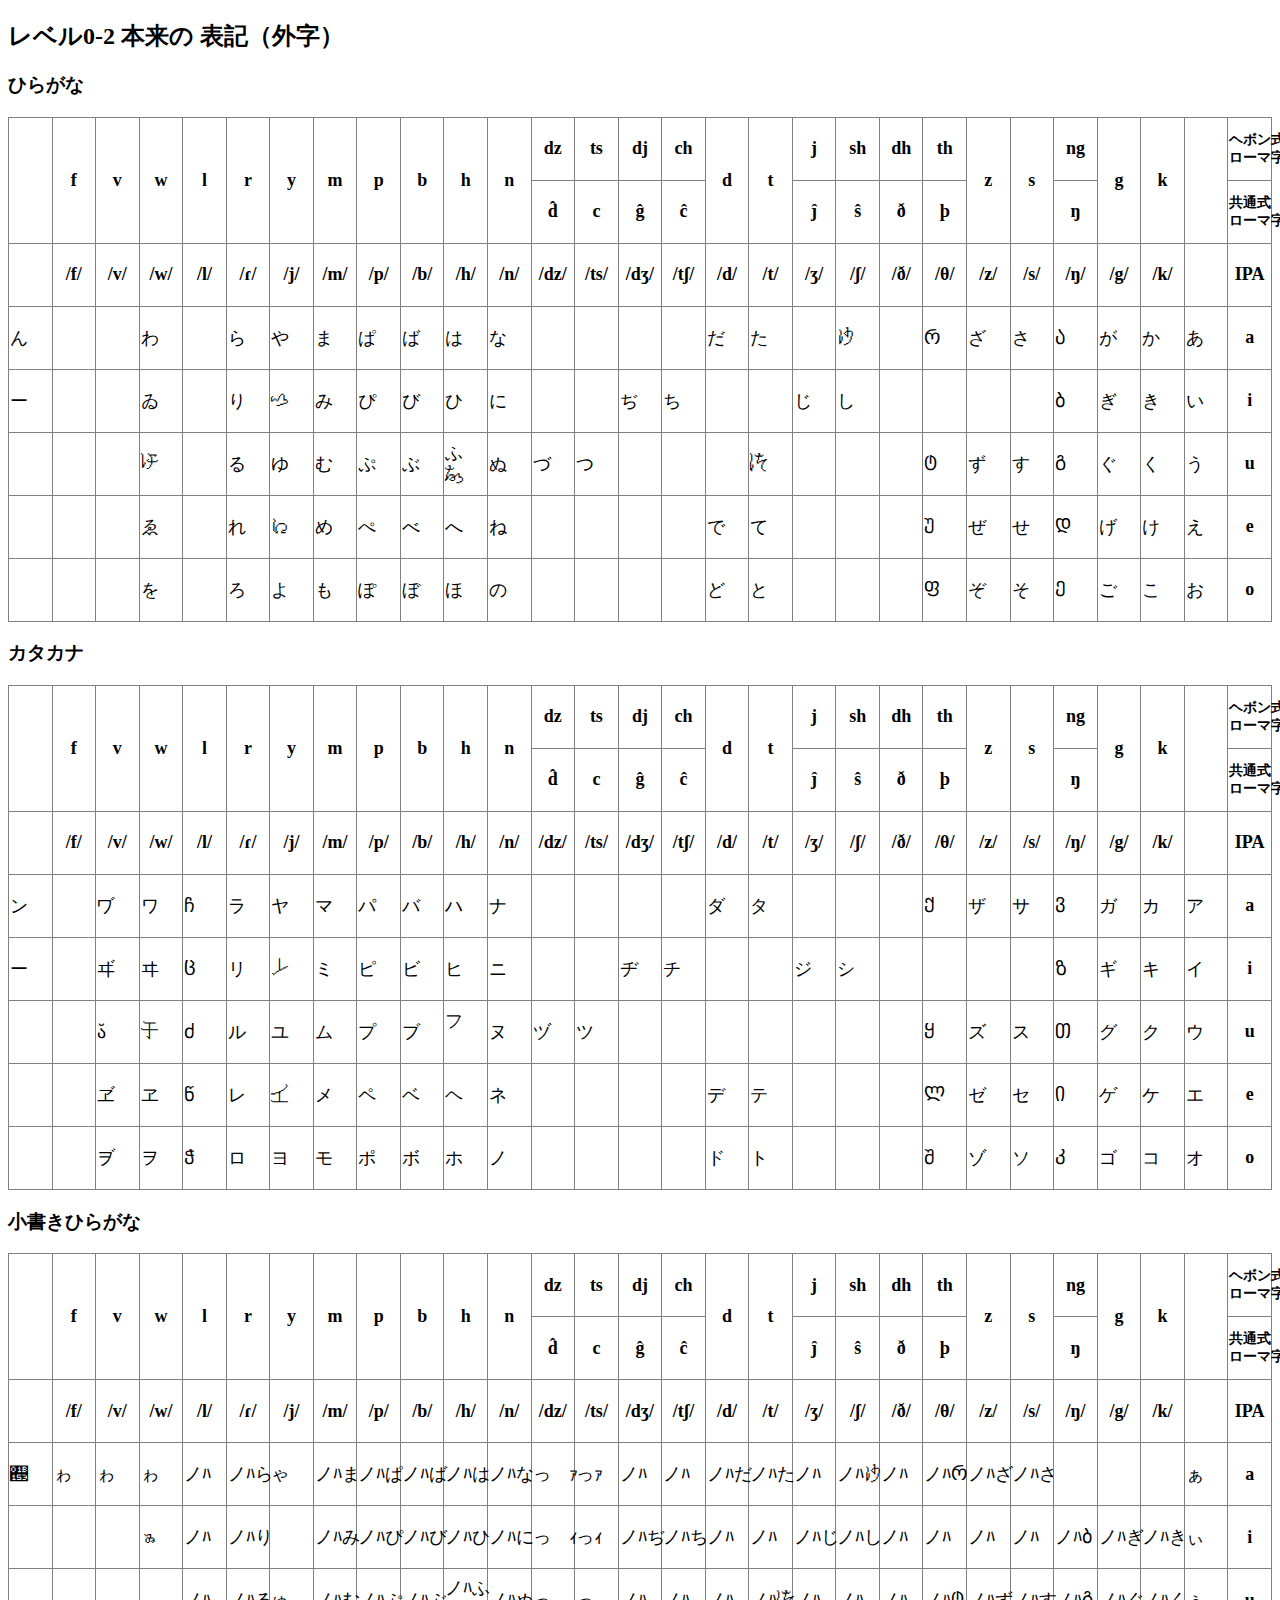
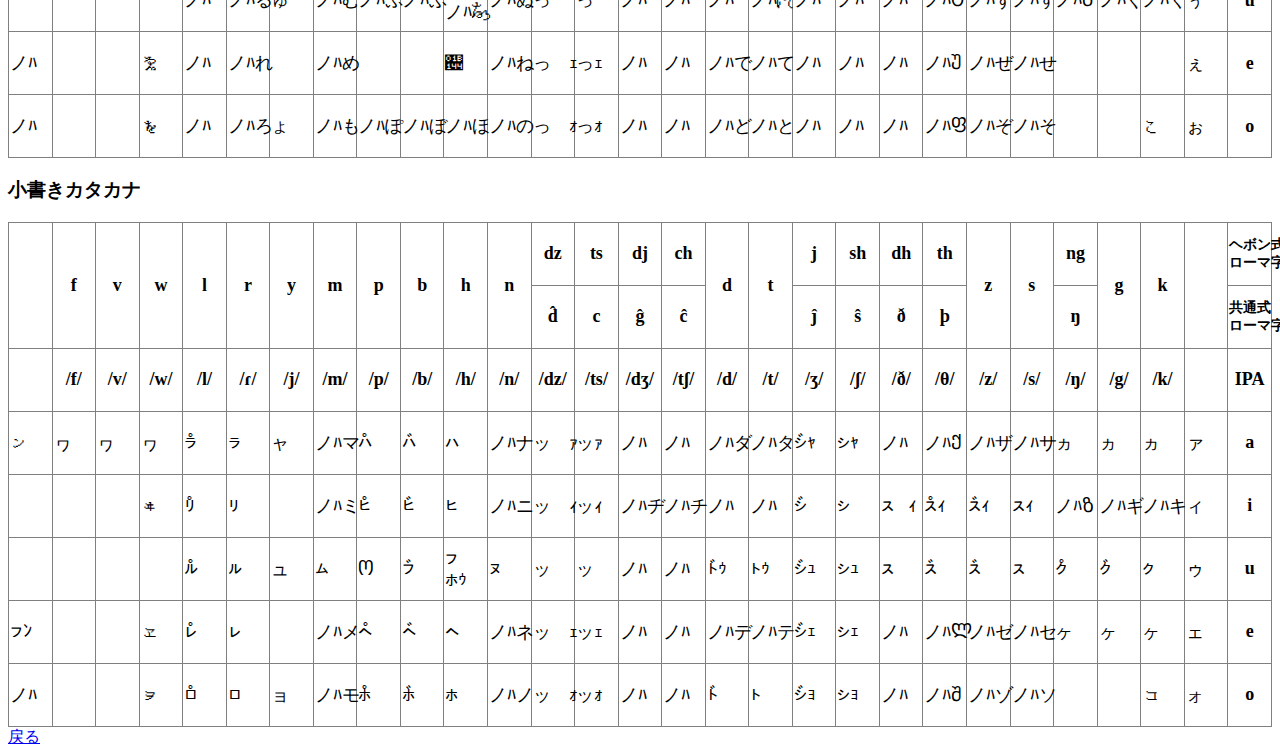
==== level0-2.html @ e86a6b60 "Update" ====
<!DOCTYPE html>
<html lang="ja">
<head>
	<meta charset="UTF-8">
	<title>仮名代用表記 レベル0-2 本来の 表記（外字）</title>
	<link rel="stylesheet" href="KanaSubstitute.css">
</head>
<body>
	<h2>レベル0-2 本来の 表記（外字）</h2>
	<h3>ひらがな</h3>
	<table border="1">
		<tr><th rowspan="2"></th><th rowspan="2">f</th><th rowspan="2">v</th><th rowspan="2">w</th><th rowspan="2">l</th><th rowspan="2">r</th><th rowspan="2">y</th><th rowspan="2">m</th><th rowspan="2">p</th><th rowspan="2">b</th><th rowspan="2">h</th><th rowspan="2">n</th rowspan="2"><th>dz</th><th>ts</th><th>dj</th><th>ch</th><th rowspan="2">d</th><th rowspan="2">t</th><th>j</th><th>sh</th><th>dh</th><th>th</th><th rowspan="2">z</th><th rowspan="2">s</th><th>ng</th><th rowspan="2">g</th><th rowspan="2">k</th><th rowspan="2"></th><th class="romaji">ヘボン式<br>ローマ字</th></tr>
		<tr><th>d̂</th><th>c</th><th>ĝ</th><th>ĉ</th><th>ĵ</th><th>ŝ</th><th>ð</th><th>þ</th><th>ŋ</th><th class="romaji">共通式<br>ローマ字</th></tr>
		<tr><th></th><th>/f/</th><th>/v/</th><th>/w/</th><th>/l/</th><th>/ɾ/</th><th>/j/</th><th>/m/</th><th>/p/</th><th>/b/</th><th>/h/</th><th>/n/</th><th>/dz/</th><th>/ts/</th><th>/dʒ/</th><th>/tʃ/</th><th>/d/</th><th>/t/</th><th>/ʒ/</th><th>/ʃ/</th><th>/ð/</th><th>/θ/</th><th>/z/</th><th>/s/</th><th>/ŋ/</th><th>/g/</th><th>/k/</th><th></th><th>IPA</th></tr>
		<tr><td>ん</td><td></td><td></td><td>わ</td><td></td><td>ら</td><td>や</td><td>ま</td><td>ぱ</td><td>ば</td><td>は</td><td>な</td><td></td><td></td><td></td><td></td><td>だ</td><td>た</td><td></td><td>𛁃</td><td></td><td></td><td>ざ</td><td>さ</td><td></td><td>が</td><td>か</td><td>あ</td><th>a</th></tr>
		<tr><td>ー</td><td></td><td></td><td>ゐ</td><td></td><td>り</td><td>𛀆</td><td>み</td><td>ぴ</td><td>び</td><td>ひ</td><td>に</td><td></td><td></td><td>ぢ</td><td>ち</td><td></td><td></td><td>じ</td><td>し</td><td></td><td></td><td></td><td></td><td></td><td>ぎ</td><td>き</td><td>い</td><th>i</th></tr>
		<tr><td></td><td></td><td></td><td>𛄟</td><td></td><td>る</td><td>ゆ</td><td>む</td><td>ぷ</td><td>ぶ</td><td>ふ<br>𛀹</td><td>ぬ</td><td>づ</td><td>つ</td><td></td><td></td><td></td><td>𛁭</td><td></td><td></td><td></td><td></td><td>ず</td><td>す</td><td></td><td>ぐ</td><td>く</td><td>う</td><th>u</th></tr>
		<tr><td></td><td></td><td></td><td>ゑ</td><td></td><td>れ</td><td>𛀁</td><td>め</td><td>ぺ</td><td>べ</td><td>へ</td><td>ね</td><td></td><td></td><td></td><td></td><td>で</td><td>て</td><td></td><td></td><td></td><td></td><td>ぜ</td><td>せ</td><td></td><td>げ</td><td>け</td><td>え</td><th>e</th></tr>
		<tr><td></td><td></td><td></td><td>を</td><td></td><td>ろ</td><td>よ</td><td>も</td><td>ぽ</td><td>ぼ</td><td>ほ</td><td>の</td><td></td><td></td><td></td><td></td><td>ど</td><td>と</td><td></td><td></td><td></td><td></td><td>ぞ</td><td>そ</td><td></td><td>ご</td><td>こ</td><td>お</td><th>o</th></tr>
	</table>
	<h3>カタカナ</h3>
	<table border="1">
		<tr><th rowspan="2"></th><th rowspan="2">f</th><th rowspan="2">v</th><th rowspan="2">w</th><th rowspan="2">l</th><th rowspan="2">r</th><th rowspan="2">y</th><th rowspan="2">m</th><th rowspan="2">p</th><th rowspan="2">b</th><th rowspan="2">h</th><th rowspan="2">n</th rowspan="2"><th>dz</th><th>ts</th><th>dj</th><th>ch</th><th rowspan="2">d</th><th rowspan="2">t</th><th>j</th><th>sh</th><th>dh</th><th>th</th><th rowspan="2">z</th><th rowspan="2">s</th><th>ng</th><th rowspan="2">g</th><th rowspan="2">k</th><th rowspan="2"></th><th class="romaji">ヘボン式<br>ローマ字</th></tr>
		<tr><th>d̂</th><th>c</th><th>ĝ</th><th>ĉ</th><th>ĵ</th><th>ŝ</th><th>ð</th><th>þ</th><th>ŋ</th><th class="romaji">共通式<br>ローマ字</th></tr>
		<tr><th></th><th>/f/</th><th>/v/</th><th>/w/</th><th>/l/</th><th>/ɾ/</th><th>/j/</th><th>/m/</th><th>/p/</th><th>/b/</th><th>/h/</th><th>/n/</th><th>/dz/</th><th>/ts/</th><th>/dʒ/</th><th>/tʃ/</th><th>/d/</th><th>/t/</th><th>/ʒ/</th><th>/ʃ/</th><th>/ð/</th><th>/θ/</th><th>/z/</th><th>/s/</th><th>/ŋ/</th><th>/g/</th><th>/k/</th><th></th><th>IPA</th></tr>
		<tr><td>ン</td><td></td><td>ヷ</td><td>ワ</td><td></td><td>ラ</td><td>ヤ</td><td>マ</td><td>パ</td><td>バ</td><td>ハ</td><td>ナ</td><td></td><td></td><td></td><td></td><td>ダ</td><td>タ</td><td></td><td></td><td></td><td></td><td>ザ</td><td>サ</td><td></td><td>ガ</td><td>カ</td><td>ア</td><th>a</th></tr>
		<tr><td>ー</td><td></td><td>ヸ</td><td>ヰ</td><td></td><td>リ</td><td>𛄠</td><td>ミ</td><td>ピ</td><td>ビ</td><td>ヒ</td><td>ニ</td><td></td><td></td><td>ヂ</td><td>チ</td><td></td><td></td><td>ジ</td><td>シ</td><td></td><td></td><td></td><td></td><td></td><td>ギ</td><td>キ</td><td>イ</td><th>i</th></tr>
		<tr><td></td><td></td><td></td><td>𛄢</td><td></td><td>ル</td><td>ユ</td><td>ム</td><td>プ</td><td>ブ</td><td>フ<br></td><td>ヌ</td><td>ヅ</td><td>ツ</td><td></td><td></td><td></td><td></td><td></td><td></td><td></td><td></td><td>ズ</td><td>ス</td><td></td><td>グ</td><td>ク</td><td>ウ</td><th>u</th></tr>
		<tr><td></td><td></td><td>ヹ</td><td>ヱ</td><td></td><td>レ</td><td>𛄡</td><td>メ</td><td>ペ</td><td>ベ</td><td>ヘ</td><td>ネ</td><td></td><td></td><td></td><td></td><td>デ</td><td>テ</td><td></td><td></td><td></td><td></td><td>ゼ</td><td>セ</td><td></td><td>ゲ</td><td>ケ</td><td>エ</td><th>e</th></tr>
		<tr><td></td><td></td><td>ヺ</td><td>ヲ</td><td></td><td>ロ</td><td>ヨ</td><td>モ</td><td>ポ</td><td>ボ</td><td>ホ</td><td>ノ</td><td></td><td></td><td></td><td></td><td>ド</td><td>ト</td><td></td><td></td><td></td><td></td><td>ゾ</td><td>ソ</td><td></td><td>ゴ</td><td>コ</td><td>オ</td><th>o</th></tr>
	</table>
	<h3>小書きひらがな</h3>
	<table border="1">
		<tr><th rowspan="2"></th><th rowspan="2">f</th><th rowspan="2">v</th><th rowspan="2">w</th><th rowspan="2">l</th><th rowspan="2">r</th><th rowspan="2">y</th><th rowspan="2">m</th><th rowspan="2">p</th><th rowspan="2">b</th><th rowspan="2">h</th><th rowspan="2">n</th rowspan="2"><th>dz</th><th>ts</th><th>dj</th><th>ch</th><th rowspan="2">d</th><th rowspan="2">t</th><th>j</th><th>sh</th><th>dh</th><th>th</th><th rowspan="2">z</th><th rowspan="2">s</th><th>ng</th><th rowspan="2">g</th><th rowspan="2">k</th><th rowspan="2"></th><th class="romaji">ヘボン式<br>ローマ字</th></tr>
		<tr><th>d̂</th><th>c</th><th>ĝ</th><th>ĉ</th><th>ĵ</th><th>ŝ</th><th>ð</th><th>þ</th><th>ŋ</th><th class="romaji">共通式<br>ローマ字</th></tr>
		<tr><th></th><th>/f/</th><th>/v/</th><th>/w/</th><th>/l/</th><th>/ɾ/</th><th>/j/</th><th>/m/</th><th>/p/</th><th>/b/</th><th>/h/</th><th>/n/</th><th>/dz/</th><th>/ts/</th><th>/dʒ/</th><th>/tʃ/</th><th>/d/</th><th>/t/</th><th>/ʒ/</th><th>/ʃ/</th><th>/ð/</th><th>/θ/</th><th>/z/</th><th>/s/</th><th>/ŋ/</th><th>/g/</th><th>/k/</th><th></th><th>IPA</th></tr>
		<tr><td>𛅓</td><td>ゎ゚</td><td>ゎ゙</td><td>ゎ</td><td>ノﾊ</td><td>ノﾊら</td><td>ゃ</td><td>ノﾊま</td><td>ノﾊぱ</td><td>ノﾊば</td><td>ノﾊは</td><td>ノﾊな</td><td>っ゙ｧ</td><td>っｧ</td><td>ノﾊ</td><td>ノﾊ</td><td>ノﾊだ</td><td>ノﾊた</td><td>ノﾊ</td><td>ノﾊ𛁃</td><td>ノﾊ</td><td>ノﾊ</td><td>ノﾊざ</td><td>ノﾊさ</td><td>ゕ゚</td><td>ゕ゙</td><td>ゕ</td><td>ぁ</td><th>a</th></tr>
		<tr><td></td><td>𛅐゚</td><td>𛅐゙</td><td>𛅐</td><td>ノﾊ</td><td>ノﾊり</td><td>󷰸</td><td>ノﾊみ</td><td>ノﾊぴ</td><td>ノﾊび</td><td>ノﾊひ</td><td>ノﾊに</td><td>っ゙ｨ</td><td>っｨ</td><td>ノﾊぢ</td><td>ノﾊち</td><td>ノﾊ</td><td>ノﾊ</td><td>ノﾊじ</td><td>ノﾊし</td><td>ノﾊ</td><td>ノﾊ</td><td>ノﾊ</td><td>ノﾊ</td><td>ノﾊ</td><td>ノﾊぎ</td><td>ノﾊき</td><td>ぃ</td><th>i</th></tr>
		<tr><td></td><td>󷰺゚</td><td>󷰺゙</td><td>󷰺</td><td>ノﾊ</td><td>ノﾊる</td><td>ゅ</td><td>ノﾊむ</td><td>ノﾊぷ</td><td>ノﾊぶ</td><td>ノﾊふ<br>ノﾊ𛀹</td><td>ノﾊぬ</td><td>っ゙</td><td>っ</td><td>ノﾊ</td><td>ノﾊ</td><td>ノﾊ</td><td>ノﾊ𛁭</td><td>ノﾊ</td><td>ノﾊ</td><td>ノﾊ</td><td>ノﾊ</td><td>ノﾊず</td><td>ノﾊす</td><td>ノﾊ</td><td>ノﾊぐ</td><td>ノﾊく</td><td>ぅ</td><th>u</th></tr>
		<tr><td>ノﾊ</td><td>𛅑゚</td><td>𛅑゙</td><td>𛅑</td><td>ノﾊ</td><td>ノﾊれ</td><td>󷰹</td><td>ノﾊめ</td><td>𛅄゚</td><td>𛅄゙</td><td>𛅄</td><td>ノﾊね</td><td>っ゙ｪ</td><td>っｪ</td><td>ノﾊ</td><td>ノﾊ</td><td>ノﾊで</td><td>ノﾊて</td><td>ノﾊ</td><td>ノﾊ</td><td>ノﾊ</td><td>ノﾊ</td><td>ノﾊぜ</td><td>ノﾊせ</td><td>ゖ゚</td><td>ゖ゙</td><td>ゖ</td><td>ぇ</td><th>e</th></tr>
		<tr><td>ノﾊ</td><td>𛅒゚</td><td>𛅒゙</td><td>𛅒</td><td>ノﾊ</td><td>ノﾊろ</td><td>ょ</td><td>ノﾊも</td><td>ノﾊぽ</td><td>ノﾊぼ</td><td>ノﾊほ</td><td>ノﾊの</td><td>っ゙ｫ</td><td>っｫ</td><td>ノﾊ</td><td>ノﾊ</td><td>ノﾊど</td><td>ノﾊと</td><td>ノﾊ</td><td>ノﾊ</td><td>ノﾊ</td><td>ノﾊ</td><td>ノﾊぞ</td><td>ノﾊそ</td><td>𛄲゚</td><td>𛄲゙</td><td>𛄲</td><td>ぉ</td><th>o</th></tr>
	</table>
	<h3>小書きカタカナ</h3>
	<table border="1">
		<tr><th rowspan="2"></th><th rowspan="2">f</th><th rowspan="2">v</th><th rowspan="2">w</th><th rowspan="2">l</th><th rowspan="2">r</th><th rowspan="2">y</th><th rowspan="2">m</th><th rowspan="2">p</th><th rowspan="2">b</th><th rowspan="2">h</th><th rowspan="2">n</th rowspan="2"><th>dz</th><th>ts</th><th>dj</th><th>ch</th><th rowspan="2">d</th><th rowspan="2">t</th><th>j</th><th>sh</th><th>dh</th><th>th</th><th rowspan="2">z</th><th rowspan="2">s</th><th>ng</th><th rowspan="2">g</th><th rowspan="2">k</th><th rowspan="2"></th><th class="romaji">ヘボン式<br>ローマ字</th></tr>
		<tr><th>d̂</th><th>c</th><th>ĝ</th><th>ĉ</th><th>ĵ</th><th>ŝ</th><th>ð</th><th>þ</th><th>ŋ</th><th class="romaji">共通式<br>ローマ字</th></tr>
		<tr><th></th><th>/f/</th><th>/v/</th><th>/w/</th><th>/l/</th><th>/ɾ/</th><th>/j/</th><th>/m/</th><th>/p/</th><th>/b/</th><th>/h/</th><th>/n/</th><th>/dz/</th><th>/ts/</th><th>/dʒ/</th><th>/tʃ/</th><th>/d/</th><th>/t/</th><th>/ʒ/</th><th>/ʃ/</th><th>/ð/</th><th>/θ/</th><th>/z/</th><th>/s/</th><th>/ŋ/</th><th>/g/</th><th>/k/</th><th></th><th>IPA</th></tr>
		<tr><td>𛅧</td><td>ヮ゚</td><td>ヮ゙</td><td>ヮ</td><td>ㇻ゚</td><td>ㇻ</td><td>ャ</td><td>ノﾊマ</td><td>ㇵ゚</td><td>ㇵ゙</td><td>ㇵ</td><td>ノﾊナ</td><td>ッ゙ｧ</td><td>ッｧ</td><td>ノﾊ</td><td>ノﾊ</td><td>ノﾊダ</td><td>ノﾊタ</td><td>ㇱ゙ｬ</td><td>ㇱｬ</td><td>ノﾊ</td><td>ノﾊ</td><td>ノﾊザ</td><td>ノﾊサ</td><td>ヵ゚</td><td>ヵ゙</td><td>ヵ</td><td>ァ</td><th>a</th></tr>
		<tr><td></td><td>𛅤゚</td><td>𛅤゙</td><td>𛅤</td><td>ㇼ゚</td><td>ㇼ</td><td>󷰻</td><td>ノﾊミ</td><td>ㇶ゚</td><td>ㇶ゙</td><td>ㇶ</td><td>ノﾊニ</td><td>ッ゙ｨ</td><td>ッｨ</td><td>ノﾊヂ</td><td>ノﾊチ</td><td>ノﾊ</td><td>ノﾊ</td><td>ㇱ゙</td><td>ㇱ</td><td>ㇲｨ</td><td>ㇲ゚ｨ</td><td>ㇲ゙ｨ</td><td>ㇲｨ</td><td>ノﾊ</td><td>ノﾊギ</td><td>ノﾊキ</td><td>ィ</td><th>i</th></tr>
		<tr><td></td><td>󷰽゚</td><td>󷰽゙</td><td>󷰽</td><td>ㇽ゚</td><td>ㇽ</td><td>ュ</td><td>ㇺ</td><td></td><td>ㇷ゙</td><td>ㇷ<br>ㇹｩ</td><td>ㇴ</td><td>ッ゙</td><td>ッ</td><td>ノﾊ</td><td>ノﾊ</td><td>ㇳ゙ｩ</td><td>ㇳｩ</td><td>ㇱ゙ｭ</td><td>ㇱｭ</td><td>ㇲ</td><td>ㇲ゙</td><td>ㇲ゙</td><td>ㇲ</td><td>ㇰ゚</td><td>ㇰ゙</td><td>ㇰ</td><td>ゥ</td><th>u</th></tr>
		<tr><td>ㇷﾝ</td><td>𛅥゚</td><td>𛅥゙</td><td>𛅥</td><td>ㇾ゚</td><td>ㇾ</td><td>󷰼</td><td>ノﾊメ</td><td>ㇸ゚</td><td>ㇸ゙</td><td>ㇸ</td><td>ノﾊネ</td><td>ッ゙ｪ</td><td>ッｪ</td><td>ノﾊ</td><td>ノﾊ</td><td>ノﾊデ</td><td>ノﾊテ</td><td>ㇱ゙ｪ</td><td>ㇱｪ</td><td>ノﾊ</td><td>ノﾊ</td><td>ノﾊゼ</td><td>ノﾊセ</td><td>ヶ゚</td><td>ヶ゙</td><td>ヶ</td><td>ェ</td><th>e</th></tr>
		<tr><td>ノﾊ</td><td>𛅦゚</td><td>𛅦゙</td><td>𛅦</td><td>ㇿ゚</td><td>ㇿ</td><td>ョ</td><td>ノﾊモ</td><td>ㇹ゚</td><td>ㇹ゙</td><td>ㇹ</td><td>ノﾊノ</td><td>ッ゙ｫ</td><td>ッｫ</td><td>ノﾊ</td><td>ノﾊ</td><td>ㇳ゙</td><td>ㇳ</td><td>ㇱ゙ｮ</td><td>ㇱｮ</td><td>ノﾊ</td><td>ノﾊ</td><td>ノﾊゾ</td><td>ノﾊソ</td><td>𛅕゚</td><td>𛅕゙</td><td>𛅕</td><td>ォ</td><th>o</th></tr>
	</table>
	<a href="index.html">戻る</a>
</body>
</html>
---- KanaSubstitute.css ----
@font-face {
	font-family: "myfont";
	src: url("https://dl.dropboxusercontent.com/s/xzn8u0kw7ijx1hf/mkanaplus.woff2") format("woff2"),
	     url("https://dl.dropboxusercontent.com/s/rw36pc4auo3ee1j/mkanaplus.woff") format("woff");
	font-display: swap;
}
html {
	font-size: 62.5%;
}
body {
	font-size: 1.6rem;
	font-family: "myfont";
}
table {
	width: 100%;
	table-layout: fixed;
	border-collapse: collapse;
	white-space: nowrap;
}
th,td {
	font-size: 1.8rem;
	height: 6rem;
}
th.romaji {
	font-size: 1.4rem;
}
.center {
	text-align: center;
}
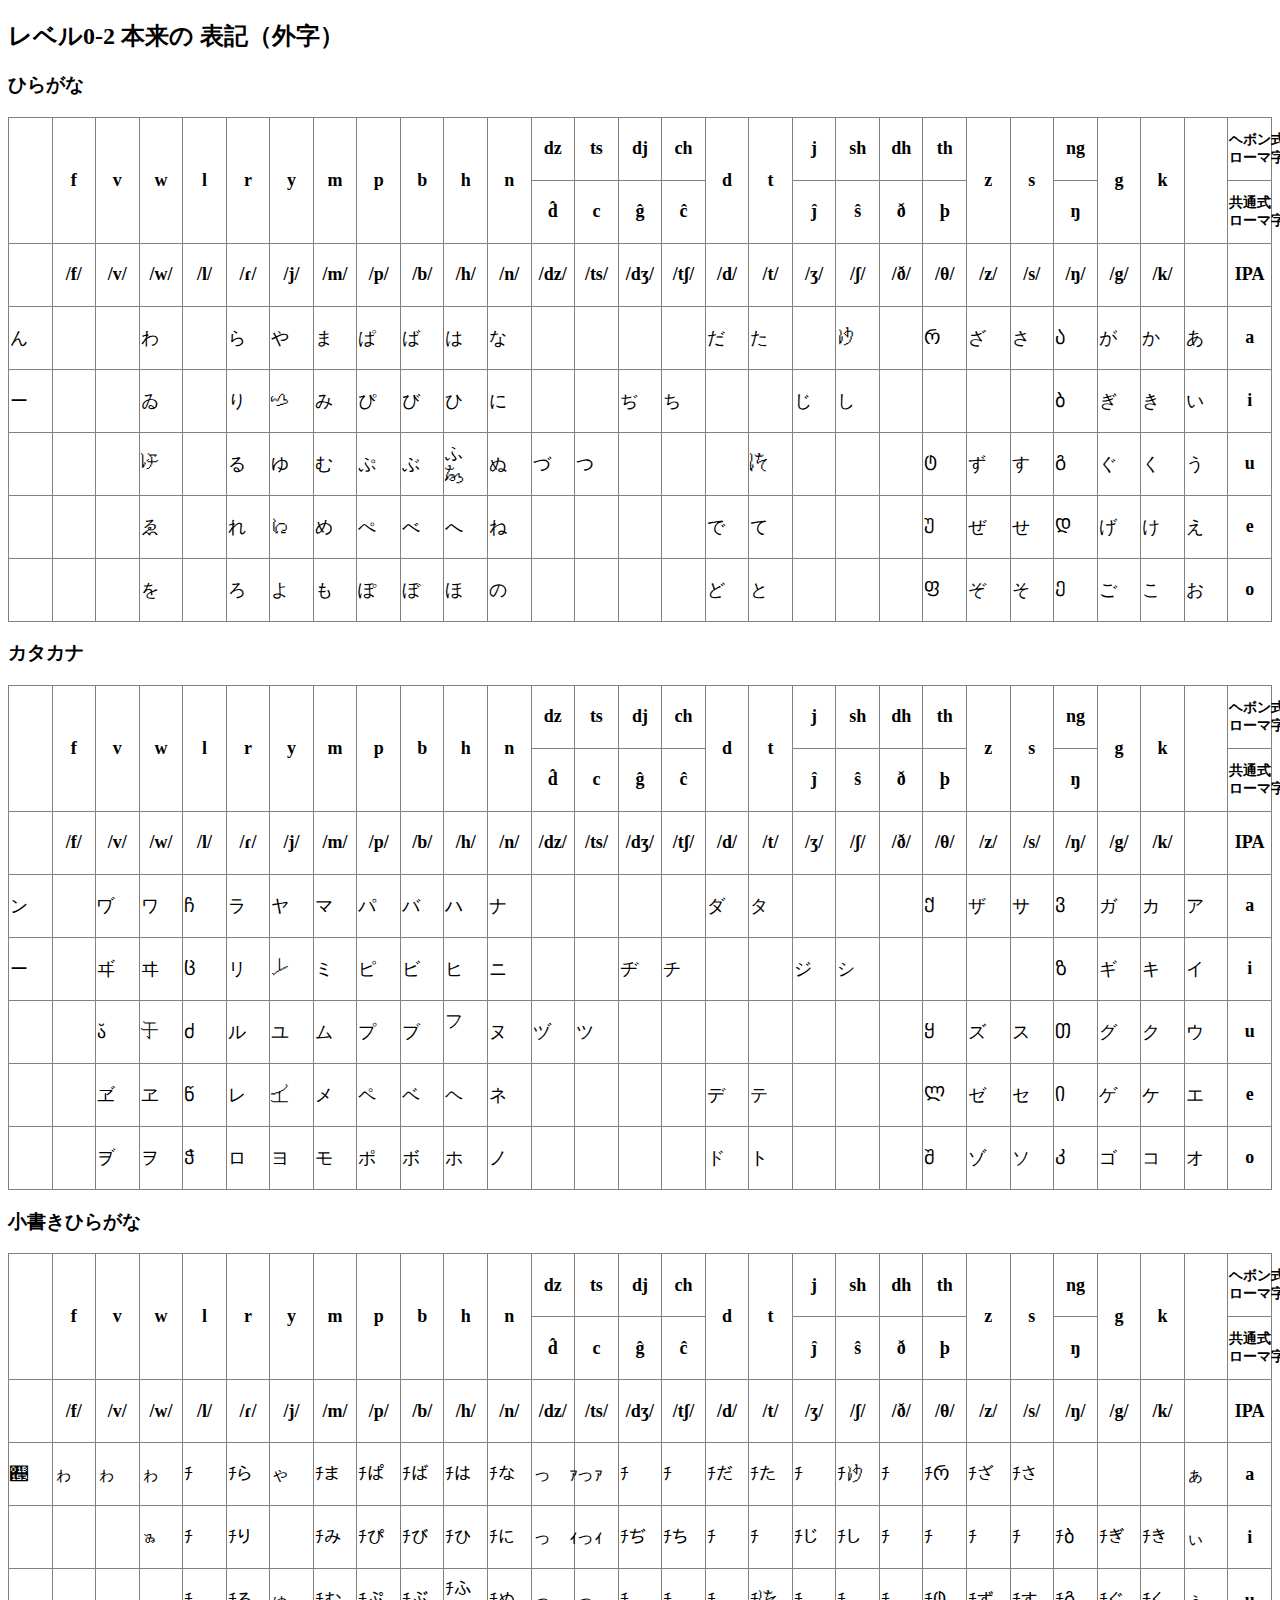
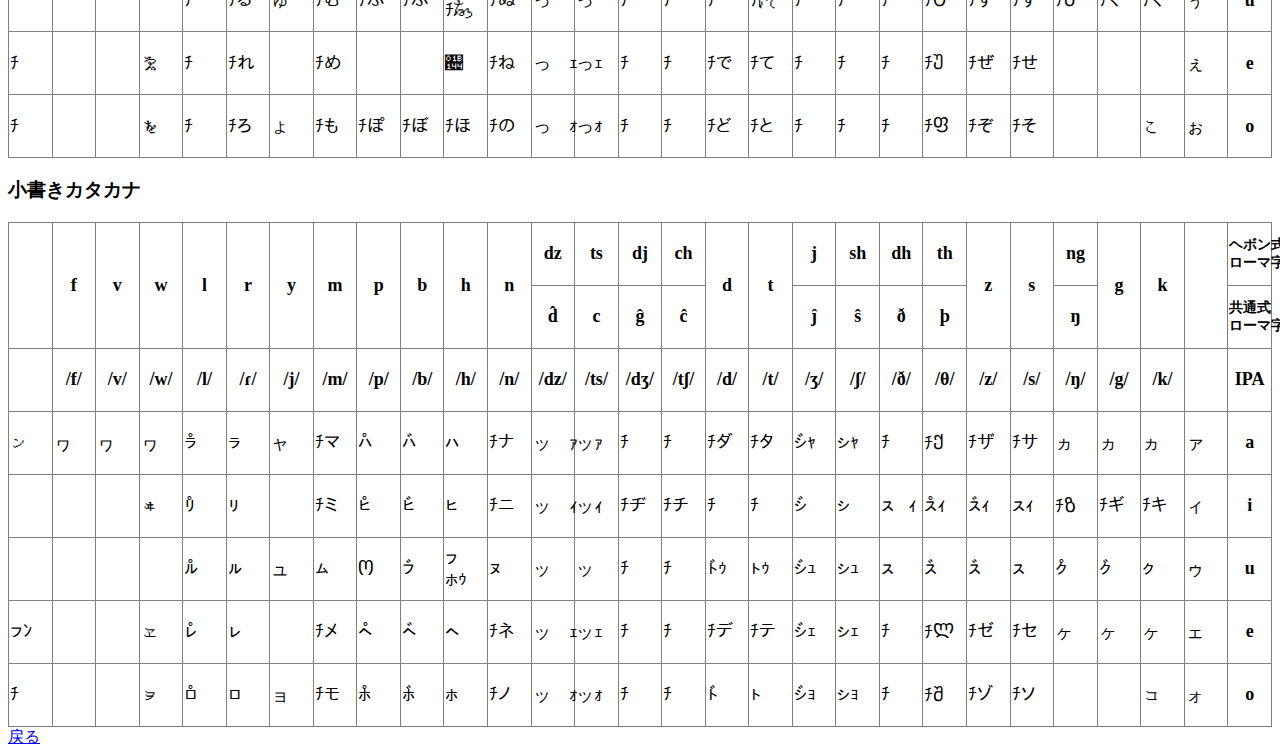
==== commit 8508a9b3: "Update" ====
--- a/level0-2.html
+++ b/level0-2.html
@@ -2,7 +2,7 @@
 <html lang="ja">
 <head>
 	<meta charset="UTF-8">
-	<title>仮名代用表記 レベル0-2 本来の 表記（外字）</title>
+	<title>かナ代用表記 レベル0-2 本来の 表記（外字）</title>
 	<link rel="stylesheet" href="KanaSubstitute.css">
 </head>
 <body>
@@ -34,22 +34,22 @@
 		<tr><th rowspan="2"></th><th rowspan="2">f</th><th rowspan="2">v</th><th rowspan="2">w</th><th rowspan="2">l</th><th rowspan="2">r</th><th rowspan="2">y</th><th rowspan="2">m</th><th rowspan="2">p</th><th rowspan="2">b</th><th rowspan="2">h</th><th rowspan="2">n</th rowspan="2"><th>dz</th><th>ts</th><th>dj</th><th>ch</th><th rowspan="2">d</th><th rowspan="2">t</th><th>j</th><th>sh</th><th>dh</th><th>th</th><th rowspan="2">z</th><th rowspan="2">s</th><th>ng</th><th rowspan="2">g</th><th rowspan="2">k</th><th rowspan="2"></th><th class="romaji">ヘボン式<br>ローマ字</th></tr>
 		<tr><th>d̂</th><th>c</th><th>ĝ</th><th>ĉ</th><th>ĵ</th><th>ŝ</th><th>ð</th><th>þ</th><th>ŋ</th><th class="romaji">共通式<br>ローマ字</th></tr>
 		<tr><th></th><th>/f/</th><th>/v/</th><th>/w/</th><th>/l/</th><th>/ɾ/</th><th>/j/</th><th>/m/</th><th>/p/</th><th>/b/</th><th>/h/</th><th>/n/</th><th>/dz/</th><th>/ts/</th><th>/dʒ/</th><th>/tʃ/</th><th>/d/</th><th>/t/</th><th>/ʒ/</th><th>/ʃ/</th><th>/ð/</th><th>/θ/</th><th>/z/</th><th>/s/</th><th>/ŋ/</th><th>/g/</th><th>/k/</th><th></th><th>IPA</th></tr>
-		<tr><td>𛅓</td><td>ゎ゚</td><td>ゎ゙</td><td>ゎ</td><td>ノﾊ</td><td>ノﾊら</td><td>ゃ</td><td>ノﾊま</td><td>ノﾊぱ</td><td>ノﾊば</td><td>ノﾊは</td><td>ノﾊな</td><td>っ゙ｧ</td><td>っｧ</td><td>ノﾊ</td><td>ノﾊ</td><td>ノﾊだ</td><td>ノﾊた</td><td>ノﾊ</td><td>ノﾊ𛁃</td><td>ノﾊ</td><td>ノﾊ</td><td>ノﾊざ</td><td>ノﾊさ</td><td>ゕ゚</td><td>ゕ゙</td><td>ゕ</td><td>ぁ</td><th>a</th></tr>
-		<tr><td></td><td>𛅐゚</td><td>𛅐゙</td><td>𛅐</td><td>ノﾊ</td><td>ノﾊり</td><td>󷰸</td><td>ノﾊみ</td><td>ノﾊぴ</td><td>ノﾊび</td><td>ノﾊひ</td><td>ノﾊに</td><td>っ゙ｨ</td><td>っｨ</td><td>ノﾊぢ</td><td>ノﾊち</td><td>ノﾊ</td><td>ノﾊ</td><td>ノﾊじ</td><td>ノﾊし</td><td>ノﾊ</td><td>ノﾊ</td><td>ノﾊ</td><td>ノﾊ</td><td>ノﾊ</td><td>ノﾊぎ</td><td>ノﾊき</td><td>ぃ</td><th>i</th></tr>
-		<tr><td></td><td>󷰺゚</td><td>󷰺゙</td><td>󷰺</td><td>ノﾊ</td><td>ノﾊる</td><td>ゅ</td><td>ノﾊむ</td><td>ノﾊぷ</td><td>ノﾊぶ</td><td>ノﾊふ<br>ノﾊ𛀹</td><td>ノﾊぬ</td><td>っ゙</td><td>っ</td><td>ノﾊ</td><td>ノﾊ</td><td>ノﾊ</td><td>ノﾊ𛁭</td><td>ノﾊ</td><td>ノﾊ</td><td>ノﾊ</td><td>ノﾊ</td><td>ノﾊず</td><td>ノﾊす</td><td>ノﾊ</td><td>ノﾊぐ</td><td>ノﾊく</td><td>ぅ</td><th>u</th></tr>
-		<tr><td>ノﾊ</td><td>𛅑゚</td><td>𛅑゙</td><td>𛅑</td><td>ノﾊ</td><td>ノﾊれ</td><td>󷰹</td><td>ノﾊめ</td><td>𛅄゚</td><td>𛅄゙</td><td>𛅄</td><td>ノﾊね</td><td>っ゙ｪ</td><td>っｪ</td><td>ノﾊ</td><td>ノﾊ</td><td>ノﾊで</td><td>ノﾊて</td><td>ノﾊ</td><td>ノﾊ</td><td>ノﾊ</td><td>ノﾊ</td><td>ノﾊぜ</td><td>ノﾊせ</td><td>ゖ゚</td><td>ゖ゙</td><td>ゖ</td><td>ぇ</td><th>e</th></tr>
-		<tr><td>ノﾊ</td><td>𛅒゚</td><td>𛅒゙</td><td>𛅒</td><td>ノﾊ</td><td>ノﾊろ</td><td>ょ</td><td>ノﾊも</td><td>ノﾊぽ</td><td>ノﾊぼ</td><td>ノﾊほ</td><td>ノﾊの</td><td>っ゙ｫ</td><td>っｫ</td><td>ノﾊ</td><td>ノﾊ</td><td>ノﾊど</td><td>ノﾊと</td><td>ノﾊ</td><td>ノﾊ</td><td>ノﾊ</td><td>ノﾊ</td><td>ノﾊぞ</td><td>ノﾊそ</td><td>𛄲゚</td><td>𛄲゙</td><td>𛄲</td><td>ぉ</td><th>o</th></tr>
+		<tr><td>𛅓</td><td>ゎ゚</td><td>ゎ゙</td><td>ゎ</td><td>ﾁ</td><td>ﾁら</td><td>ゃ</td><td>ﾁま</td><td>ﾁぱ</td><td>ﾁば</td><td>ﾁは</td><td>ﾁな</td><td>っ゙ｧ</td><td>っｧ</td><td>ﾁ</td><td>ﾁ</td><td>ﾁだ</td><td>ﾁた</td><td>ﾁ</td><td>ﾁ𛁃</td><td>ﾁ</td><td>ﾁ</td><td>ﾁざ</td><td>ﾁさ</td><td>ゕ゚</td><td>ゕ゙</td><td>ゕ</td><td>ぁ</td><th>a</th></tr>
+		<tr><td></td><td>𛅐゚</td><td>𛅐゙</td><td>𛅐</td><td>ﾁ</td><td>ﾁり</td><td>󷰸</td><td>ﾁみ</td><td>ﾁぴ</td><td>ﾁび</td><td>ﾁひ</td><td>ﾁに</td><td>っ゙ｨ</td><td>っｨ</td><td>ﾁぢ</td><td>ﾁち</td><td>ﾁ</td><td>ﾁ</td><td>ﾁじ</td><td>ﾁし</td><td>ﾁ</td><td>ﾁ</td><td>ﾁ</td><td>ﾁ</td><td>ﾁ</td><td>ﾁぎ</td><td>ﾁき</td><td>ぃ</td><th>i</th></tr>
+		<tr><td></td><td>󷰺゚</td><td>󷰺゙</td><td>󷰺</td><td>ﾁ</td><td>ﾁる</td><td>ゅ</td><td>ﾁむ</td><td>ﾁぷ</td><td>ﾁぶ</td><td>ﾁふ<br>ﾁ𛀹</td><td>ﾁぬ</td><td>っ゙</td><td>っ</td><td>ﾁ</td><td>ﾁ</td><td>ﾁ</td><td>ﾁ𛁭</td><td>ﾁ</td><td>ﾁ</td><td>ﾁ</td><td>ﾁ</td><td>ﾁず</td><td>ﾁす</td><td>ﾁ</td><td>ﾁぐ</td><td>ﾁく</td><td>ぅ</td><th>u</th></tr>
+		<tr><td>ﾁ</td><td>𛅑゚</td><td>𛅑゙</td><td>𛅑</td><td>ﾁ</td><td>ﾁれ</td><td>󷰹</td><td>ﾁめ</td><td>𛅄゚</td><td>𛅄゙</td><td>𛅄</td><td>ﾁね</td><td>っ゙ｪ</td><td>っｪ</td><td>ﾁ</td><td>ﾁ</td><td>ﾁで</td><td>ﾁて</td><td>ﾁ</td><td>ﾁ</td><td>ﾁ</td><td>ﾁ</td><td>ﾁぜ</td><td>ﾁせ</td><td>ゖ゚</td><td>ゖ゙</td><td>ゖ</td><td>ぇ</td><th>e</th></tr>
+		<tr><td>ﾁ</td><td>𛅒゚</td><td>𛅒゙</td><td>𛅒</td><td>ﾁ</td><td>ﾁろ</td><td>ょ</td><td>ﾁも</td><td>ﾁぽ</td><td>ﾁぼ</td><td>ﾁほ</td><td>ﾁの</td><td>っ゙ｫ</td><td>っｫ</td><td>ﾁ</td><td>ﾁ</td><td>ﾁど</td><td>ﾁと</td><td>ﾁ</td><td>ﾁ</td><td>ﾁ</td><td>ﾁ</td><td>ﾁぞ</td><td>ﾁそ</td><td>𛄲゚</td><td>𛄲゙</td><td>𛄲</td><td>ぉ</td><th>o</th></tr>
 	</table>
 	<h3>小書きカタカナ</h3>
 	<table border="1">
 		<tr><th rowspan="2"></th><th rowspan="2">f</th><th rowspan="2">v</th><th rowspan="2">w</th><th rowspan="2">l</th><th rowspan="2">r</th><th rowspan="2">y</th><th rowspan="2">m</th><th rowspan="2">p</th><th rowspan="2">b</th><th rowspan="2">h</th><th rowspan="2">n</th rowspan="2"><th>dz</th><th>ts</th><th>dj</th><th>ch</th><th rowspan="2">d</th><th rowspan="2">t</th><th>j</th><th>sh</th><th>dh</th><th>th</th><th rowspan="2">z</th><th rowspan="2">s</th><th>ng</th><th rowspan="2">g</th><th rowspan="2">k</th><th rowspan="2"></th><th class="romaji">ヘボン式<br>ローマ字</th></tr>
 		<tr><th>d̂</th><th>c</th><th>ĝ</th><th>ĉ</th><th>ĵ</th><th>ŝ</th><th>ð</th><th>þ</th><th>ŋ</th><th class="romaji">共通式<br>ローマ字</th></tr>
 		<tr><th></th><th>/f/</th><th>/v/</th><th>/w/</th><th>/l/</th><th>/ɾ/</th><th>/j/</th><th>/m/</th><th>/p/</th><th>/b/</th><th>/h/</th><th>/n/</th><th>/dz/</th><th>/ts/</th><th>/dʒ/</th><th>/tʃ/</th><th>/d/</th><th>/t/</th><th>/ʒ/</th><th>/ʃ/</th><th>/ð/</th><th>/θ/</th><th>/z/</th><th>/s/</th><th>/ŋ/</th><th>/g/</th><th>/k/</th><th></th><th>IPA</th></tr>
-		<tr><td>𛅧</td><td>ヮ゚</td><td>ヮ゙</td><td>ヮ</td><td>ㇻ゚</td><td>ㇻ</td><td>ャ</td><td>ノﾊマ</td><td>ㇵ゚</td><td>ㇵ゙</td><td>ㇵ</td><td>ノﾊナ</td><td>ッ゙ｧ</td><td>ッｧ</td><td>ノﾊ</td><td>ノﾊ</td><td>ノﾊダ</td><td>ノﾊタ</td><td>ㇱ゙ｬ</td><td>ㇱｬ</td><td>ノﾊ</td><td>ノﾊ</td><td>ノﾊザ</td><td>ノﾊサ</td><td>ヵ゚</td><td>ヵ゙</td><td>ヵ</td><td>ァ</td><th>a</th></tr>
-		<tr><td></td><td>𛅤゚</td><td>𛅤゙</td><td>𛅤</td><td>ㇼ゚</td><td>ㇼ</td><td>󷰻</td><td>ノﾊミ</td><td>ㇶ゚</td><td>ㇶ゙</td><td>ㇶ</td><td>ノﾊニ</td><td>ッ゙ｨ</td><td>ッｨ</td><td>ノﾊヂ</td><td>ノﾊチ</td><td>ノﾊ</td><td>ノﾊ</td><td>ㇱ゙</td><td>ㇱ</td><td>ㇲｨ</td><td>ㇲ゚ｨ</td><td>ㇲ゙ｨ</td><td>ㇲｨ</td><td>ノﾊ</td><td>ノﾊギ</td><td>ノﾊキ</td><td>ィ</td><th>i</th></tr>
-		<tr><td></td><td>󷰽゚</td><td>󷰽゙</td><td>󷰽</td><td>ㇽ゚</td><td>ㇽ</td><td>ュ</td><td>ㇺ</td><td></td><td>ㇷ゙</td><td>ㇷ<br>ㇹｩ</td><td>ㇴ</td><td>ッ゙</td><td>ッ</td><td>ノﾊ</td><td>ノﾊ</td><td>ㇳ゙ｩ</td><td>ㇳｩ</td><td>ㇱ゙ｭ</td><td>ㇱｭ</td><td>ㇲ</td><td>ㇲ゙</td><td>ㇲ゙</td><td>ㇲ</td><td>ㇰ゚</td><td>ㇰ゙</td><td>ㇰ</td><td>ゥ</td><th>u</th></tr>
-		<tr><td>ㇷﾝ</td><td>𛅥゚</td><td>𛅥゙</td><td>𛅥</td><td>ㇾ゚</td><td>ㇾ</td><td>󷰼</td><td>ノﾊメ</td><td>ㇸ゚</td><td>ㇸ゙</td><td>ㇸ</td><td>ノﾊネ</td><td>ッ゙ｪ</td><td>ッｪ</td><td>ノﾊ</td><td>ノﾊ</td><td>ノﾊデ</td><td>ノﾊテ</td><td>ㇱ゙ｪ</td><td>ㇱｪ</td><td>ノﾊ</td><td>ノﾊ</td><td>ノﾊゼ</td><td>ノﾊセ</td><td>ヶ゚</td><td>ヶ゙</td><td>ヶ</td><td>ェ</td><th>e</th></tr>
-		<tr><td>ノﾊ</td><td>𛅦゚</td><td>𛅦゙</td><td>𛅦</td><td>ㇿ゚</td><td>ㇿ</td><td>ョ</td><td>ノﾊモ</td><td>ㇹ゚</td><td>ㇹ゙</td><td>ㇹ</td><td>ノﾊノ</td><td>ッ゙ｫ</td><td>ッｫ</td><td>ノﾊ</td><td>ノﾊ</td><td>ㇳ゙</td><td>ㇳ</td><td>ㇱ゙ｮ</td><td>ㇱｮ</td><td>ノﾊ</td><td>ノﾊ</td><td>ノﾊゾ</td><td>ノﾊソ</td><td>𛅕゚</td><td>𛅕゙</td><td>𛅕</td><td>ォ</td><th>o</th></tr>
+		<tr><td>𛅧</td><td>ヮ゚</td><td>ヮ゙</td><td>ヮ</td><td>ㇻ゚</td><td>ㇻ</td><td>ャ</td><td>ﾁマ</td><td>ㇵ゚</td><td>ㇵ゙</td><td>ㇵ</td><td>ﾁナ</td><td>ッ゙ｧ</td><td>ッｧ</td><td>ﾁ</td><td>ﾁ</td><td>ﾁダ</td><td>ﾁタ</td><td>ㇱ゙ｬ</td><td>ㇱｬ</td><td>ﾁ</td><td>ﾁ</td><td>ﾁザ</td><td>ﾁサ</td><td>ヵ゚</td><td>ヵ゙</td><td>ヵ</td><td>ァ</td><th>a</th></tr>
+		<tr><td></td><td>𛅤゚</td><td>𛅤゙</td><td>𛅤</td><td>ㇼ゚</td><td>ㇼ</td><td>󷰻</td><td>ﾁミ</td><td>ㇶ゚</td><td>ㇶ゙</td><td>ㇶ</td><td>ﾁニ</td><td>ッ゙ｨ</td><td>ッｨ</td><td>ﾁヂ</td><td>ﾁチ</td><td>ﾁ</td><td>ﾁ</td><td>ㇱ゙</td><td>ㇱ</td><td>ㇲｨ</td><td>ㇲ゚ｨ</td><td>ㇲ゙ｨ</td><td>ㇲｨ</td><td>ﾁ</td><td>ﾁギ</td><td>ﾁキ</td><td>ィ</td><th>i</th></tr>
+		<tr><td></td><td>󷰽゚</td><td>󷰽゙</td><td>󷰽</td><td>ㇽ゚</td><td>ㇽ</td><td>ュ</td><td>ㇺ</td><td></td><td>ㇷ゙</td><td>ㇷ<br>ㇹｩ</td><td>ㇴ</td><td>ッ゙</td><td>ッ</td><td>ﾁ</td><td>ﾁ</td><td>ㇳ゙ｩ</td><td>ㇳｩ</td><td>ㇱ゙ｭ</td><td>ㇱｭ</td><td>ㇲ</td><td>ㇲ゙</td><td>ㇲ゙</td><td>ㇲ</td><td>ㇰ゚</td><td>ㇰ゙</td><td>ㇰ</td><td>ゥ</td><th>u</th></tr>
+		<tr><td>ㇷﾝ</td><td>𛅥゚</td><td>𛅥゙</td><td>𛅥</td><td>ㇾ゚</td><td>ㇾ</td><td>󷰼</td><td>ﾁメ</td><td>ㇸ゚</td><td>ㇸ゙</td><td>ㇸ</td><td>ﾁネ</td><td>ッ゙ｪ</td><td>ッｪ</td><td>ﾁ</td><td>ﾁ</td><td>ﾁデ</td><td>ﾁテ</td><td>ㇱ゙ｪ</td><td>ㇱｪ</td><td>ﾁ</td><td>ﾁ</td><td>ﾁゼ</td><td>ﾁセ</td><td>ヶ゚</td><td>ヶ゙</td><td>ヶ</td><td>ェ</td><th>e</th></tr>
+		<tr><td>ﾁ</td><td>𛅦゚</td><td>𛅦゙</td><td>𛅦</td><td>ㇿ゚</td><td>ㇿ</td><td>ョ</td><td>ﾁモ</td><td>ㇹ゚</td><td>ㇹ゙</td><td>ㇹ</td><td>ﾁノ</td><td>ッ゙ｫ</td><td>ッｫ</td><td>ﾁ</td><td>ﾁ</td><td>ㇳ゙</td><td>ㇳ</td><td>ㇱ゙ｮ</td><td>ㇱｮ</td><td>ﾁ</td><td>ﾁ</td><td>ﾁゾ</td><td>ﾁソ</td><td>𛅕゚</td><td>𛅕゙</td><td>𛅕</td><td>ォ</td><th>o</th></tr>
 	</table>
 	<a href="index.html">戻る</a>
 </body>
